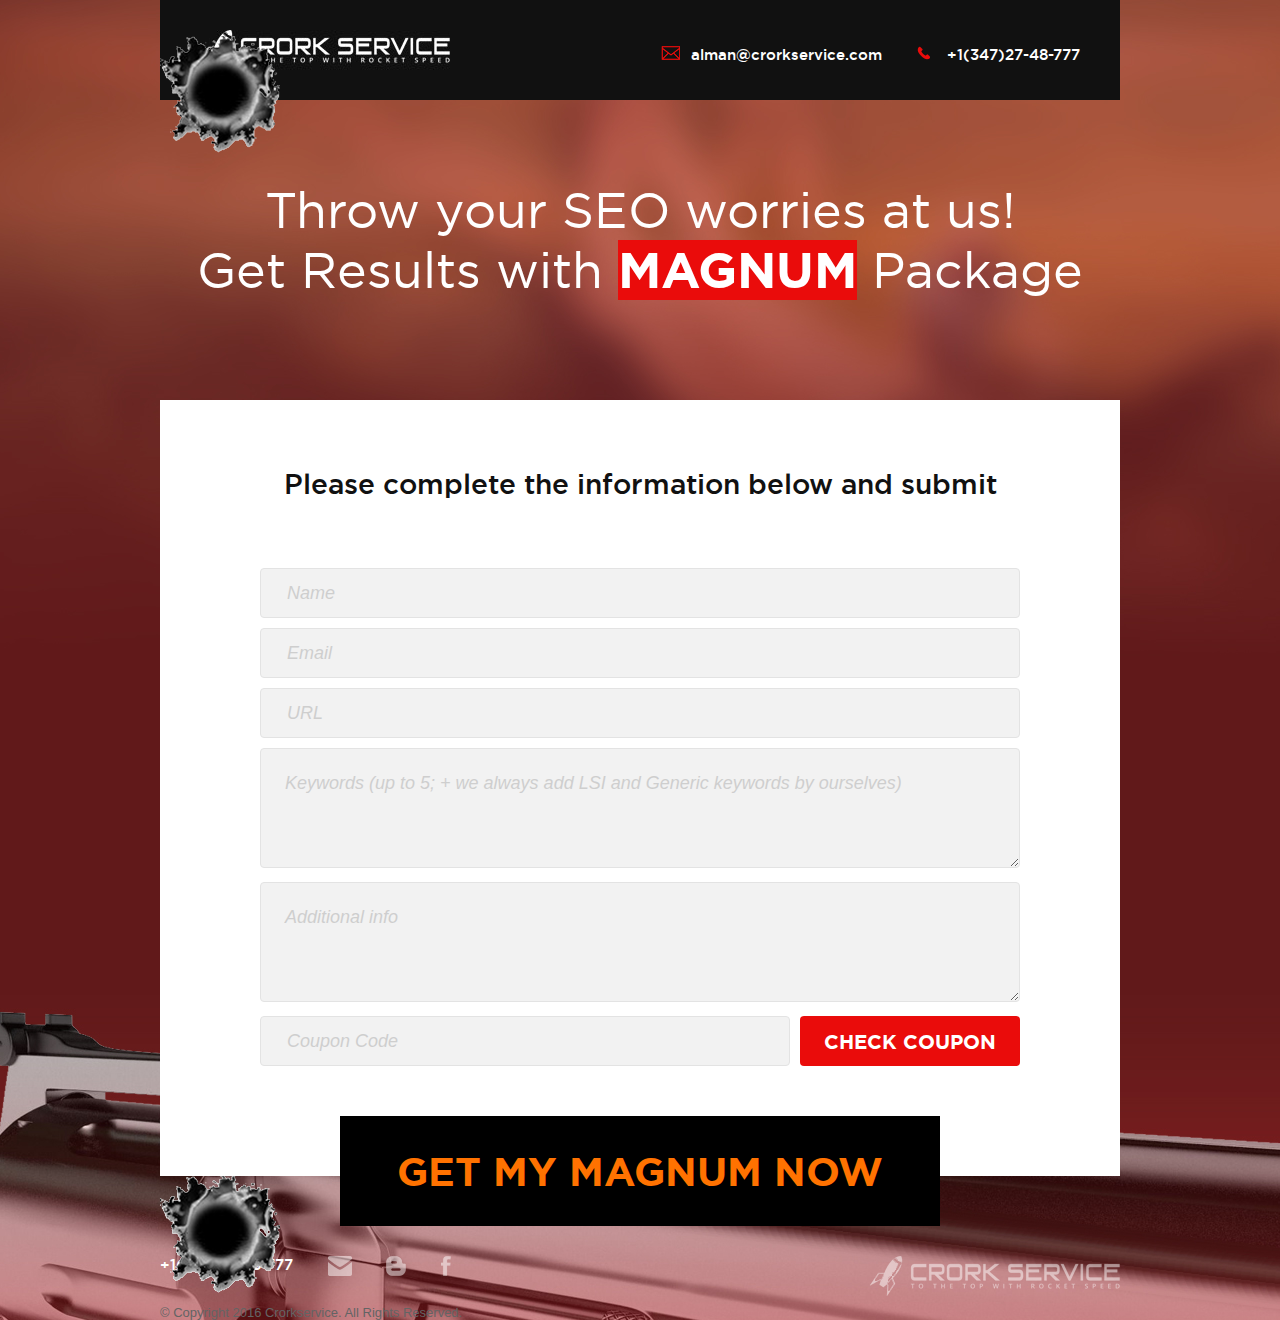
==== order.html @ 4e75ca5c "Order page" ====
<!doctype html>
<html class="no-js" lang="">
<head>
    <meta charset="utf-8">
    <meta http-equiv="x-ua-compatible" content="ie=edge">
    <title>Magnum From CrorkService - Best Solution to Get Rankings in 2016!</title>
    <meta name="description" content="Get Long-Term Stable Top SEO Results with Magnum Package. Most Effective Weapon on SEO market.">
    <meta name="keywords" content="quality seo, seo services, magnum seo, reliable seo, real results, google rankings, backlinks, pr, blog comment, blog comments, wiki backlinks, on-page seo, search engine ranking, top google results, seo 2016">
    <meta name="viewport" content="width=device-width, initial-scale=1">

    <link rel="apple-touch-icon" href="apple-touch-icon.png">
    <!-- Place favicon.ico in the root directory -->

    <link rel="stylesheet" href="css/normalize.css">
    <link rel="stylesheet" href="css/main.css">
    <script src="js/modernizr-2.8.3.min.js"></script>
</head>
<body class="order-bg">

<!--header-->
<header class="head">
    <div class="logo">
        <a href="#">
            <img src="images/logo.jpg">
        </a>
    </div>

    <div class="info">
        <div class="mail">
            <a href="mailto:alman@crorkservice.com">alman@crorkservice.com</a>
        </div>
        <div class="phone">+1(347)27-48-777</div>
    </div>
</header>
<!--/header-->




<section class="order">
    <div class="container">
        <div class="title">
            Throw your SEO worries at us!<br />
            Get Results with <span>MAGNUM</span> Package
        </div>

        <div class="form">

            <div class="form-wrap">
                <div class="form-title">Please complete the information below and submit</div>
                <form action="#" method="post">
                    <div class="line">
                        <input type="text" placeholder="Name" />
                    </div>
                    <div class="line">

                    </div>
                    <div class="line">
                        <input type="email" placeholder="Email" />
                    </div>
                    <div class="line">
                        <input type="url" placeholder="URL" />
                    </div>
                    <div class="line">
                        <textarea placeholder="Keywords (up to 5; + we always add LSI and Generic keywords by ourselves)"></textarea>
                    </div>
                    <div class="line">
                        <textarea placeholder="Additional info"></textarea>
                    </div>
                    <div class="line coupon">
                        <div class="left"><input type="text" placeholder="Coupon Code" /></div>
                        <div class="right"><input type="submit" value="CHECK COUPON" /></div>
                    </div>


                    <div class="order-button">
                        <button id="send">Get my Magnum Now</button>
                    </div>

                </form>
            </div>


        </div>

        <div class="bullet1"></div>
        <div class="bullet2"></div>
        <div class="bullet3"></div>
        <div class="bullet4"></div>
    </div>
</section>

<!--footer-->
<footer class="footer">
    <div class="container">
        <div class="left-side">
            <div class="phone">
                +1(347)27-48-777
            </div>

            <div class="icons">
                <a href="alman@crorkservice.com" target="_blank" class="mail"></a>
                <a href="http://blog.crork.com/" target="_blank" class="vk"></a>
                <a href="https://www.facebook.com/CrorkServiceTeam/" target="_blank" class="fb"></a>
            </div>

            <div class="clearfix"></div>

            <div class="copy">© Copyright 2016 Crorkservice. All Rights Reserved.</div>
        </div>
        <div class="right-side">
            <a href="http://resellers.crork.com/">
                <img src="images/footer-logo.png" alt="" />
            </a>
        </div>

    </div>
</footer>
<!--/footer-->

</body>
</html>
---- css/main.css ----
/**
 * Base styles
 * -----------------------------------------------------------------------------
 */
body{
    background: #000000;
}

img{
	max-width: 100%;
}

a img{
    border: none;
    outline: none;
}


.clearfix:after {
    content:" ";
    display:block;
    clear:both;
}

.container{
    margin: 0 auto;
    max-width: 960px;
}
/**
 * Fonts
 * -----------------------------------------------------------------------------
 */

@import url(https://fonts.googleapis.com/css?family=Open+Sans:400,600,600italic,400italic);

@font-face {
    font-family: 'gotham_htfmedium';
    src: url('../fonts/gothhtfm-webfont.eot');
    src: url('../fonts/gothhtfm-webfont.eot?#iefix') format('embedded-opentype'),
    url('../fonts/gothhtfm-webfont.woff') format('woff'),
    url('../fonts/gothhtfm-webfont.ttf') format('truetype'),
    url('../fonts/gothhtfm-webfont.svg#gotham_htfmedium') format('svg');
    font-weight: normal;
    font-style: normal;

}

@font-face {
    font-family: 'gotham_htfbold';
    src: url('../fonts/gothhtfb-webfont.eot');
    src: url('../fonts/gothhtfb-webfont.eot?#iefix') format('embedded-opentype'),
    url('../fonts/gothhtfb-webfont.woff') format('woff'),
    url('../fonts/gothhtfb-webfont.ttf') format('truetype'),
    url('../fonts/gothhtfb-webfont.svg#gotham_htfbold') format('svg');
    font-weight: normal;
    font-style: normal;

}

@font-face {
    font-family: 'gotham_htfbook';
    src: url('../fonts/gothht01-webfont.eot');
    src: url('../fonts/gothht01-webfont.eot?#iefix') format('embedded-opentype'),
    url('../fonts/gothht01-webfont.woff') format('woff'),
    url('../fonts/gothht01-webfont.ttf') format('truetype'),
    url('../fonts/gothht01-webfont.svg#gotham_htfbook') format('svg');
    font-weight: normal;
    font-style: normal;

}


@font-face {
    font-family: 'edo_szregular';
    src: url('../fonts/edosz-webfont.eot');
    src: url('../fonts/edosz-webfont.eot?#iefix') format('embedded-opentype'),
    url('../fonts/edosz-webfont.woff') format('woff'),
    url('../fonts/edosz-webfont.ttf') format('truetype'),
    url('../fonts/edosz-webfont.svg#edo_szregular') format('svg');
    font-weight: normal;
    font-style: normal;

}


body{
    font-family: 'Open Sans', sans-serif;
}

.scrollup {
    width: 43px;
    height: 43px;
    position: fixed;
    bottom: 50px;
    right: 100px;
    display: none;
    text-indent: -9999px;
    background: url("../images/up-button.png") no-repeat;
}

.head{
    background: #111111;
    margin: 0 auto;
    min-height: 100px;
    max-width: 960px;
	overflow: hidden;
}

.head .logo{
    float: left;
    width: 250px;
    height: 40px;
    margin: 30px 0 0 40px;
}

.head .info{
    float: right;
    font-family: 'gotham_htfmedium';
    color: #ffffff;
    margin: 45px 40px 0 0;
}

.head .info a{
    color: #ffffff;
    text-decoration: none;
}

.head .info .mail,  .head .info .phone{
    padding: 0 0 0 30px;
    display: inline-block;
    font-size: 15px;
}

.head .info .mail{
    background: url("../images/icon-mail.png") no-repeat top left;
}

.head .info .phone {
    margin: 0 0 0 30px;
    background: url("../images/icon-phone.png") no-repeat top left;
}


/**
 * Block 1
 * -----------------------------------------------------------------------------
 */

.block1{
    width: 100%;
    height: 1212px;
    background: url("../images/block1.jpg") no-repeat top center;
}

.block1 .welcome{
    width: 100%;
}


.block1 .welcome .left-side{
	float: left;
}

.block1 .welcome .left-side .title{
    font-family: 'gotham_htfbook';
    padding: 70px 0 0 0;
    font-size: 50px;
    line-height: 55px;
    color: #ffffff;
}

.block1 .welcome .left-side .title span{
    display: inline-block;
    font-family: 'gotham_htfbold';
    padding: 2px 16px;
}

.block1 .welcome .left-side .title span.style1{
    background: #4d85c1;
}

.block1 .welcome .left-side .title span.style2{
    background: #ffffff;
    color: #000000;
}


.block1 .welcome .right-side{
    float: right;
    margin-top: 65px;
}

.block1 .welcome .right-side .offer{
    background: url("../images/best-offer.png") no-repeat;
    width: 355px;
    height: 200px;
    font-family: 'gotham_htfbold';
    color: #ffffff;
    font-size: 30px;
    line-height: 40px;
    text-align: center;
    padding: 110px 0 0 0;
    text-transform: uppercase;
}

.block1 .magnum-bullet{
    position: relative;
    top: -38px;
    left: 160px;
}

.block1 .bottom-title{
    text-transform: uppercase;
    font-size: 150px;
    line-height: 100px;
    text-align: center;
    color: #ffffff;
    font-family: 'gotham_htfbold';
    margin: 300px 0 0 0;
    letter-spacing: -1px;
}

.block1 .bottom-title span{
    font-size: 100px;
    line-height: 85px;
}


/**
 * Block 2
 * -----------------------------------------------------------------------------
 */

.block2{
    width: 100%;
    height: 900px;
    background: url("../images/block2.jpg") no-repeat top center;
}

.block2 .list{
    width: 100%;
    margin: 20px 0 0 0;
}

.block2 .list .item{
    float: left;
    width: 480px;
    margin: 100px 0 0 0;
}

.block2 .list .item.item3{width: 520px; }
.block2 .list .item.item4{width: 440px; }

.block2 .list .item .icon {
    display: inline-block;
}


.block2 .list .item .icon.icon1{ width: 144px;}
.block2 .list .item .icon.icon2{ width: 130px;}
.block2 .list .item .icon.icon3{ width: 164px;}
.block2 .list .item .icon.icon4{ width: 192px;}


.block2 .list .item .txt{
    display: inline-block;
    font-size: 30px;
    font-family: 'gotham_htfmedium';
    color: #ffffff;
}


.block2 .title{
    text-align: center;
    font-family: 'edo_szregular';
    margin: 70px 0 0 0;
    font-size: 80px;
    color: #ff7200;
}

.block2 .title span{
    color: #ea0c0b;
}

/**
 * Block 3
 * -----------------------------------------------------------------------------
 */

.block3{
    width: 100%;
    height: 1796px;
    background: url("../images/block3.jpg") no-repeat top center;
}

.block3 .title{
    font-size: 135px;
    line-height: 90px;
    color: #ffffff;
    text-align: center;
    font-family: 'gotham_htfbold';
    padding: 64px 0 0 0;
}

.block3 .list{
    margin: 840px 0 0 0;
}

.block3 .list .item{
    background: url("../images/icon-check.png") no-repeat  center left;
    font-size: 35px;
    padding-left: 48px;
    color: #ffffff;
    font-family: 'gotham_htfbook';
    margin: 0 0 16px 0;
}

.block3 .list .item span{
    font-family: 'gotham_htfmedium';
}

.block3 .list .item.item-big{
    font-size: 50px;
    line-height: 60px;
    margin: 0 0 16px -12px;
    background: url("../images/icon-check-big.png") no-repeat center left;
    padding-left: 60px;
    font-family: 'gotham_htfbold';
}

.block3 .list .item.item-big span{
    color: #ea0c0b;
    font-family: 'gotham_htfbold';
}

/**
 * Block 4
 * -----------------------------------------------------------------------------
 */

.block4{
    width: 100%;
    height: 1056px;
    background: url("../images/block4.jpg") no-repeat top center;
}

.block4 .under-title{
    padding: 95px 0 0 0;
    color: #b6d9ff;
    font-size: 30px;
    line-height: 50px;
    font-family: 'gotham_htfbook';
}

.block4 .under-title span{
    color: #002b59;
    background: #b6d9ff;
    display: inline-block;
    text-transform: uppercase;
    font-family: 'gotham_htfmedium';
}

.block4 .title{
    font-family: 'gotham_htfbold';
    color: #ffffff;
    font-size: 92px;
    line-height: 65px;
    padding: 48px 0 0 0;
    text-transform: uppercase;
}

.block4 .title span{
    display: inline-block;
    background: #ea0c0b;
    font-size: 140px;
    line-height: 120px;
}

.block4 .text{
    max-width: 560px;
    font-size: 20px;
    line-height: 30px;
    font-family: 'Open Sans', sans-serif;
    padding: 20px 0 0 0;
    clear: both;
}

.block4 .text strong{
    font-weight: 800;
    font-size: 24px;
}


/**
 * Block 5
 * -----------------------------------------------------------------------------
 */
 
.block5{
	width: 100%;
    height: 3106px;
    background: url("../images/block5.jpg") no-repeat top center;
}

.block5 .title{
    font-family: 'gotham_htfbold';
    font-size: 118px;
    line-height: 85px;
    text-align: center;
    color: #ffffff;
    padding: 100px 0 0 0;
    text-transform: uppercase;
}

.block5 .title span{
	color: #000000;
}

.block5 .title strong{
	display: inline-block;
	background: #ea0c0b;
    line-height: 104px;
}

.block5 .text-area{

}

.block5 .title2{
    margin: 50px 0 0 0;
    text-align: center;
    font-size: 50px;
    font-family: 'edo_szregular';
    color: #000000;
    padding-bottom: 12px;
}

.block5 .subtitle{
    color: #ffffff;
    text-align: center;
    font-size: 30px;
    font-family: 'gotham_htfbook';
    padding-bottom: 28px;
}


.block5 .level1, .block5 .level2{
    position: relative;
}

.block5 .level1 .bullet{
    background: url("../images/bullet-black.png") no-repeat;
    width: 120px;
    height: 117px;
    right: 88px;
    position: absolute;
}

.block5 .level2 .bullet1, .block5 .level2 .bullet2, .block5 .level2 .bullet3, .block5 .level2 .bullet4, .block5 .level2 .bullet5, .block5 .level2 .bullet6{
    background: url("../images/bullet-black.png") no-repeat;
    width: 120px;
    height: 117px;
    position: absolute;
}

.block5 .level2 .bullet1{
    top: 36px;
}
.block5 .level2 .bullet2{
    right: -40px;
    top: 80px;
}
.block5 .level2 .bullet3{
    top: 496px;
    left: -108px;
}
.block5 .level2 .bullet4{
    top: 600px;
    right: -96px;
}
.block5 .level2 .bullet5{
    top: 800px;
    left: 24px;
}
.block5 .level2 .bullet6{
    top: 864px;
    left: 488px;
}


.block5 .level3 .left{
    float: left;
    width: 50%;
}

.block5 .level3 .right{
    float: left;
    width: 50%;
}

.block5 .level3 .title-lv3{
    text-align: center;
    font-size: 50px;
    line-height: 55px;
    color: #ffffff;
    font-family: 'edo_szregular';
}

.block5 .level3 .title-lv3 span{
    margin-top: -20px;
    display: inline-block;
    font-family: 'gotham_htfbook';
    font-size: 30px;
    line-height: 40px;
}

.block5 .level3 .title-lv31{
    margin: 34px 0 0 0;
    text-align: center;
    font-size: 30px;
    line-height: 40px;
    color: #ffffff;
    font-family: 'gotham_htfbook';
    padding-bottom: 34px;

}

.block5 .level3 .title-lv31 span{
    margin-top: -20px;
    display: inline-block;
    font-family: 'edo_szregular';
    font-size: 50px;
    line-height: 80px;
    color: #000000;
}

.block5 .level4{
    width: 100%;
    padding: 40px 0 0 0;
}

.block5 .level4 .left{
    float: left;
    width: 50%;
}

.block5 .level4 .left .title-lv4{
    color: #ffffff;
    text-align: center;
    font-family: 'edo_szregular';
    font-size: 50px;
    line-height: 50px;
    padding: 0 0 20px 0;
}

.block5 .level4 .left .title-lv42{
    padding: 20px 0 0 0;
    font-family: 'gotham_htfbold';
    color: #ff7100;
    font-size: 22px;
    line-height: 32px;
}

.block5 .level4 .left .title-lv42 span{
    font-size: 55px;
}

.block5 .level4 .right{
    float: left;
    width: 50%;
}

.block5 .level4 .right .title-lv43{
    color: #ea0c0b;
    text-align: center;
    font-family: 'edo_szregular';
    font-size: 55px;
    line-height: 60px;
    margin-top: 72px;
    text-shadow: 0px 5px 5px #000;
    -webkit-transform: rotate(7deg);
    -moz-transform: rotate(7deg);
    -o-transform: rotate(7deg);
    writing-mode: lr-tb;
}
.block5 .level4 .right .title-lv43 span{
    display: inline-block;
    font-size: 140px;
    line-height: 80px;
    font-family: 'gotham_htfbold';
    color: #ffdf00;
}

.block5 .level4 .right .cta-area{
    position: relative;
    max-width: 500px;
    height: 100px;
    background: url("../images/block5-cta-arrow.png") no-repeat;
    margin: -30px 0 0 0;

}

.block5 .level4 .right .cta-area .cta-button{
    display: block;
    text-transform: uppercase;
    width: 429px;
    height: 90px;
    background: url("../images/block5-cta.png") no-repeat;
    font-family: 'gotham_htfbold';
    color: #ffffff;
    text-align: center;
    text-decoration: none;
    font-size: 35px;
    line-height: 90px;
    margin: 48px 0 0 60px;
    float: left;
}


/**
 * Block 6
 * -----------------------------------------------------------------------------
 */
 
.block6{
	width: 100%;
    height: 1260px;
    background: url("../images/block6.jpg") no-repeat top center;
}

.block6 .box{
	margin: 0 auto;
	max-width: 960px;
	min-height: 800px;
	background: #000000 url("../images/box-gun.jpg") no-repeat top center;
	border: 20px solid #ffffff;
	border-radius: 10px;
    position: relative;
}

.block6 .box .boxtitle{
    font-family: 'gotham_htfbold';
    font-size: 120px;
    line-height: 80px;
    color: #ffffff;
    margin: 70px 0 0 40px;
    text-transform: uppercase;
}

.block6 .box .boxtitle span{
    display: inline-block;
    background: #ea0c0b;
    line-height: 100px;
}

.block6 .box  .list{
	width: 100%;
    margin: 72px 0 0 0
}

.block6 .box .item{
	width: 280px;
	float: left;
	font-family: 'gotham_htfmedium';
	font-size: 24px;
	padding: 0 0 0 50px;
	margin: 0 0 20px 50px;
	color: #ffffff;
	background: url("../images/target.png") no-repeat center left;
}

.block6 .box .decoration{
    position: absolute;
    right: 60px;
    margin: -40px 0 0 0;
}

.block6 .bottom{
	width: 100%;
}

.block6 .bottom .left-side{
	float: left;
	width: 350px;
	text-align: center;
}

.block6 .bottom .left-side .b-title{
	font-family: 'edo_szregular';
	font-size: 100px;
	line-height: 75px;
	color: #000000;
	margin: 80px 0 0 0;
	text-shadow: 0px 5px 5px #fff;
	-webkit-transform: rotate(348deg);
	-moz-transform: rotate(348deg);
	-o-transform: rotate(348deg);
	writing-mode: lr-tb;
}

.block6 .bottom .right-side {
	float: right;
	margin: 100px 0 0 0;
}

.block6 .bottom .right-side h3{
	margin: 0 0 20px 0;
	color: #ffffff;
	font-size: 24px;
	line-height: 30px;
	
}

.block6 .bottom .right-side h3 sup{
	color: #ea0c0b;
}

.block6 .bottom .right-side h3 span{
	display: inline-block;
	background: #5f95cf;
	color: #000000;
}

.block6 .bottom .right-side p{
    font-family: 'Open Sans', sans-serif;
    font-size: 20px;
    line-height: 28px;
    color: #9d9d9d;
    font-style: italic;
    text-align: right;
    border-right: 5px solid #fff;
    padding-right: 20px;
}

/**
 * Block 7
 * -----------------------------------------------------------------------------
 */
 
.block7{
	width: 100%;
    height: 1510px;
    background: url("../images/block7.jpg") no-repeat top center;
}

.block7 .title{
	font-family: 'gotham_htfbold';
	font-size: 140px;
	line-height: 100px;
	color: #ffffff;
	text-align: right;
    padding: 90px 0 0 0;
}

.block7 .title span{
	font-size: 100px;
}

.block7 .main-image{
    width: 100%;
    text-align: center;
    padding: 80px 0 0 0;
}

.block7 .guns{
    width: 100%;
    text-align: center;
    position: relative;
    top: -50px;
}


/**
 * Block 8
 * -----------------------------------------------------------------------------
 */
 
.block8{
	width: 100%;
    height: 1205px;
    background: url("../images/block8.jpg") no-repeat top center;
}

.block8 .title{
    font-family: 'gotham_htfbold';
    font-size: 124px;
    line-height: 85px;
    color: #ffffff;
    text-align: center;
    text-transform: uppercase;
    letter-spacing: -2px;
    position: relative;
    top:-50px;
}

.block8 .title span{
    display: inline-block;
    color: #000000;
    font-size: 130px;
    line-height: 90px;
    background: #da8103;
    background: -moz-linear-gradient(left, #da8103 0%, #da8103 0%, #ffeda3 50%, #da8103 99%);
    background: -webkit-linear-gradient(left, #da8103 0%,#da8103 0%,#ffeda3 50%,#da8103 99%);
    background: linear-gradient(to right, #da8103 0%,#da8103 0%,#ffeda3 50%,#da8103 99%);
    filter: progid:DXImageTransform.Microsoft.gradient( startColorstr='#1e5799', endColorstr='#da8103',GradientType=1 );

}

.block8 .list{
    width: 100%;
    margin: 80px 0 0 0;
}

.block8 .list .item{
    width: 476px;
    display: inline-block;
    vertical-align: middle;
    margin-bottom: 70px;
}

.block8 .list .item .icon{
    text-align: center;
    width: 150px;
    vertical-align: middle;
    display: inline-block;
}

.block8 .list .item .txt{
    width: 320px;
    vertical-align: middle;
    display: inline-block;
}

.block8 .list .item .txt h3{
	color: #ff7300;
	font-size: 35px;
    font-family: 'gotham_htfbook';
    margin: 0 0 16px 0;
}

.block8 .list .item .txt p{
	color: #ffffff;
	font-size: 25px;
	line-height:30px;
    font-family: 'gotham_htfmedium';
    margin: 0;

}


/**
 * Promo 2
 * -----------------------------------------------------------------------------
 */

.promo2{
    background: url("../images/promo2.jpg") no-repeat;
    width: 100%;
    height: 564px;
}

.promo2 .title{
    font-family: 'edo_szregular';
    text-align: center;
    font-size: 90px;
    line-height: 80px;
    color: #000000;
    padding: 158px 0 0 0;
}

.promo2 .title span{
    color: #ff0000;
}

.promo2 .cta-area{
    position: relative;
    max-width: 745px;
    height: 266px;
    background: url("../images/cta-arrow2.png") no-repeat;
    margin: -44px 0 0 -55px;

}

.promo2 .cta-area .cta-button{
    display: block;
    width: 429px;
    height: 90px;
    background: url("../images/cta-button2.jpg") no-repeat;
    font-family: 'gotham_htfbold';
    color: #ffffff;
    text-align: center;
    text-decoration: none;
    font-size: 35px;
    line-height: 90px;
    margin: 66px 0 0 95px;
    float: left;
}



/**
 * Promo
 * -----------------------------------------------------------------------------
 */
.promo{
    width: 100%;
    height: 319px;
    background: #ff0000;
}

.promo .title{
    float: left;
    width: 530px;
    font-size: 85px;
    line-height: 75px;
	margin: 30px 0 0 0;
    font-family: 'edo_szregular';
    color: #000000;
}

.promo .title span{
    color: #ffffff;
}

.promo .cta-area{
	float: right;
	position: relative;
	top: 37px;
	right: -2px;
	height: 305px;
	width: 430px;
	background: url("../images/cta-arrow1.png") no-repeat top left;
}

.promo .cta-area .cta-button{
	display: block;
	font-size: 35px;
	color: #ffffff;
	width: 429px;
	height: 90px;
	line-height: 90px;
	margin: 64px 0 0 0;
	text-align: center;
	text-decoration: none;
	background: url("../images/cta-button.png") no-repeat;
	font-family: 'gotham_htfbold';
}



/**
 * Block 9
 * -----------------------------------------------------------------------------
 */

.block9{
    position: relative;
    width: 100%;
    height: 2568px;
    background: url("../images/block9.jpg") no-repeat top center;
}

.block9 .title{
    color: #ffffff;
    font-size: 135px;
    line-height: 90px;
    font-family: 'gotham_htfbold';
    text-align: right;
    padding: 128px 0 0 0;
}

.block9 .title span{
    background: #00b421;
    line-height: 120px;
    display: inline-block;
}

.block9 .block-img{
    margin: 70px 0 0 0;
}

.block9 .block-txt{
    width: 100%;
}

.block9 .block-txt .image{
    float: left;
    position: relative;
    top: -30px;
    left: 20px;
}

.block9 .block-txt .text{
    font-family: 'Open Sans', sans-serif;
    float: left;
    font-size: 18px;
    font-style: italic;
    color: #ffffff;
    text-align: right;
    width: 370px;
    margin: 32px 0 0 0;
}

.block9 .block-txt .green-text{
    background: rgba(0,180,33,0.75);
    float: left;
    width: 370px;
    min-height: 144px;
    font-family: 'Open Sans', sans-serif;
    margin: -20px 0 0 30px;
    border-radius: 10px;
    padding: 20px 0 0 0;
}

.block9 .block-txt .green-text p{
    margin: 0;
    font-size: 18px;
    color: #002b08;
    padding: 13px 24px;
    font-style: italic;
}

.block9 .block-txt .green-text a{
	color: #ffffff;
    display: inline-block;
    padding: 12px 0 0 0;
    font-size: 26px;
	text-decoration: none;
}


.block9 .title2{
    text-align: right;
    font-family: 'gotham_htfbold';
    font-size: 130px;
    line-height: 85px;
    color: #ffffff;
    padding: 80px 0 0 0;
}

.block9 .title2 span{
    color: #ef2b33;
}


.block9 .block-container{
    margin: 70px auto 0;
    border: 10px solid #ffffff;
    border-radius: 10px;
    max-width: 960px;
    min-height: 460px;
}

.block9 .block-container .text-conteiner{
    max-width: 870px;
    font-size: 30px;
    line-height: 40px;
    color: #ffffff;
    font-family: 'gotham_htfbook';
    padding: 50px 0 0 50px;
    float: left;
}

.block9 .block-container .devider{
    margin: 40px 0 40px 50px;
    width: 640px;
    height: 1px;
    background: url("../images/block10-devider.png") no-repeat;
    float: left;
}

.block9 .block-container .text-conteiner2{
    max-width: 580px;
    font-size: 18px;
    line-height: 26px;
    color: #ffffff;
    font-family: 'Open Sans', sans-serif;
    font-style: italic;
    padding: 0 0 0 50px;
}

.block9 .gun{
    width: 468px;
    height: 442px;
    background: url("../images/gun.png") no-repeat;
    position: absolute;
    bottom: 0;
    right: 240px;

}


/**
 * Promo 3
 * -----------------------------------------------------------------------------
 */
.promo3{
    background: url("../images/promo3.jpg") no-repeat;
    width: 100%;
    height: 668px;
}

.promo3 .title{
    font-family: 'edo_szregular';
    font-size: 80px;
    line-height: 70px;
    color: #00162d;
    padding: 10px 0 0 0;
}

.promo3 .title strong{
    font-family: 'gotham_htfbold';
    font-size: 110px;
    color: #ffffff;
}

.promo3 .title span{
    color: #ffdf00;
}


.promo3 .cta-area{
    float: right;
    position: relative;
    height: 190px;
    width: 690px;
    background: url("../images/cta-arrow3.png") no-repeat top right;
    top: -60px;
}

.promo3 .cta-area .cta-button{
    display: block;
    color: #000000;
    width: 569px;
    height: 90px;
    font-size: 35px;
    background: url("../images/cta-button3.jpg") no-repeat;
    line-height: 90px;
    margin: 90px 0 0 0;
    text-align: center;
    text-decoration: none;
    font-family: 'gotham_htfbold';
}



.promo3 .cta-area .cta-button span{
    color: #ffffff;
}

/**
 * Footer
 * -----------------------------------------------------------------------------
 */

.footer{
    width: 100%;
	padding: 80px 0 0 0;
}

.footer .left-side{
	float: left;
}

.footer .left-side .phone{
	float: left;
	font-size: 15px;
	color: #ffffff;
	font-family: 'gotham_htfmedium';
	margin: 0 20px 0 0;
}

.footer .left-side .icons{
	float: left;
}

.footer .left-side .icons a{
	display: inline-block;
	margin: 0 15px;
}

.footer .left-side .icons .mail{
	background: url('../images/footer-icons-sprite.png') no-repeat 0 0;
	width: 24px;
	height: 20px;	
}

.footer .left-side .icons .mail:hover{
	background: url('../images/footer-icons-sprite.png') no-repeat 0 -24px;
}

.footer .left-side .icons .vk{
	background: url('../images/footer-icons-sprite.png') no-repeat -54px 0;
	width: 20px;
	height: 20px;
}

.footer .left-side .icons .vk:hover{
	background: url('../images/footer-icons-sprite.png') no-repeat -54px -24px;
}

.footer .left-side .icons .fb{
	background: url('../images/footer-icons-sprite.png') no-repeat -106px 0;
	width: 10px;
	height: 20px;
}

.footer .left-side .icons .fb:hover{
	background: url('../images/footer-icons-sprite.png') no-repeat -106px -24px;
}

.footer .left-side .copy{
	color: #646464;
	font-size: 13px;
	font-family: 'Open Sans', sans-serif;
	margin: 25px 0 0 0;
}

.footer .right-side{
	float: right;
}



/**
 * Order Page
 * -----------------------------------------------------------------------------
 */

.order-bg{
    background: url("../images/order.jpg") no-repeat top center;
}

.order{
    width: 100%;
}

.order .title{
    font-size: 50px;
    line-height: 60px;
    font-family: 'gotham_htfbook';
    text-align: center;
    color: #ffffff;
    padding: 80px 0 0 0;
}

.order .title span{
    display: inline-block;
    background: #ea0c0b;
    font-family: 'gotham_htfbold';
}

.order .form{
    position: relative;
    background: #ffffff;
    max-width: 960px;
    margin: 100px 0 0 0;
}

.order .form .form-wrap{
    padding: 0 100px;
}

.order .form .form-wrap .form-title{
    font-size: 28px;
    line-height: 1;
    font-family: 'gotham_htfmedium';
    color: #111111;
    text-align: center;
    padding: 70px 0;
}

.order .form .form-wrap .line{
    width: 100%;
    margin-bottom: 10px;
}

.order .form .form-wrap input[type="text"], .order .form .form-wrap input[type="email"], .order .form .form-wrap input[type="url"]{
    background: #f2f2f2;
    border: 1px solid #e3e3e3;
    width: 100%;
    font-size: 18px;
    font-family: 'Open Sans', sans-serif;
    font-style: italic;
    text-indent: 24px;
    color: #b1b1b1;
    height: 50px;
    border-radius: 4px;
    box-sizing: border-box;
}


.order .form .form-wrap textarea{
    background: #f2f2f2;
    border: 1px solid #e3e3e3;
    width: 100%;
    font-size: 18px;
    font-family: 'Open Sans', sans-serif;
    font-style: italic;
    padding: 24px;
    color: #b1b1b1;
    height: 120px;
    border-radius: 4px;
    box-sizing: border-box;
}

.order .form .form-wrap input[type="submit"]{
    background: #ea0c0b;
    text-align: center;
    color: #ffffff;
    width: 220px;
    height: 50px;
    font-size: 20px;
    font-family: 'gotham_htfbold';
    border-radius: 4px;
    border: none;
    cursor: pointer;
}

.order .form .form-wrap .line .left{
    width: 530px;
    float: left;
}

.order .form .form-wrap .line .right{
    float: right;
}

.order .form .form-wrap .order-button{
    position: relative;
    bottom: -50px;
    margin: 0 auto;
    text-align: center;
}

.order .form .form-wrap .order-button button{
    background: #000000;
    font-size: 40px;
    color: #ff7200;
    font-family: 'gotham_htfbold';
    text-transform: uppercase;
    border: 0 none;
    width: 600px;
    height: 110px;
    cursor: pointer;
}

.order .bullet1, .order .bullet2, .order .bullet3, .order .bullet4{
    background: url("../images/bullet-black.png") no-repeat;
    width: 120px;
    height: 117px;
    position: absolute;
}

.order .bullet1{
    top: 36px;
}


@media only screen and (max-width : 1600px)  {
    .block9 .gun{
        right: 100px;
    }
}

@media only screen and (max-width : 1440px)  {
    .block9 .gun {
        right: 40px;
    }
}

@media only screen and (max-width : 1280px)  {
    .block9 .gun {
        display: none;
    }
}

@media only screen and (max-width : 1024px)  { 

}

@media only screen and (max-width : 960px)  {
    .block1 .magnum-bullet{
        display: none;
    }

    .block5 .level1 .bullet, .block5 .level2 .bullet1, .block5 .level2 .bullet2, .block5 .level2 .bullet3, .block5 .level2 .bullet4, .block5 .level2 .bullet5, .block5 .level2 .bullet6{
        display: none;
    }

}



@media only screen and (max-width : 800px)  { 
	
}

@media only screen and (max-width : 560px)  {


    .head .info{
        margin: 12px 0px 0 0;
    }

    .head .info .phone, .head .info .mail{
        margin: 4px 12px;
    }

	.scrollup{
		right: 20px;
		bottom: 20px;
	}
	
	.block1 .left-side, .block1 .right-side{
		width: 100%;
	}

    .block1 .welcome .left-side .title {
        padding: 12px;
        font-size: 24px;
        line-height: 24px;
    }

    .block1 .welcome .right-side{
        margin: 0;
    }

    .block1 .welcome .right-side .offer{
        max-width: 355px;
        background-size: cover;
        width: inherit;
        height: auto;
        padding: 80px 0;
        text-align: center;
    }




    .block2 .list .item {
        width: 100%;
        margin: 20px 0 0 0;
    }


    .block2 .list .item .icon.icon1, .block2 .list .item .icon.icon2, .block2 .list .item .icon.icon3, .block2 .list .item .icon.icon4, .block2 .list .item.item3, .block2 .list .item.item4 {
        width: 100%;
        text-align: center;
    }

    .block2 .list .item .txt{
        width: 100%;
        text-align: center;
    }

	
	.block8 .list .item{
		width: 100%;
	}

	.block8 .list .item .icon, .block8 .list .item .txt{
		width: 100%;
	}

    .footer .left-side .phone{
        width: 100%;
    }

    .footer .left-side .icons{
        width: 100%;
        padding: 0 12px;
        margin: 12px 0 0 -24px;
    }

    .footer .left-side, .footer .right-side{
        float: left;
        width: 100%;
        padding: 12px;
    }
	
}
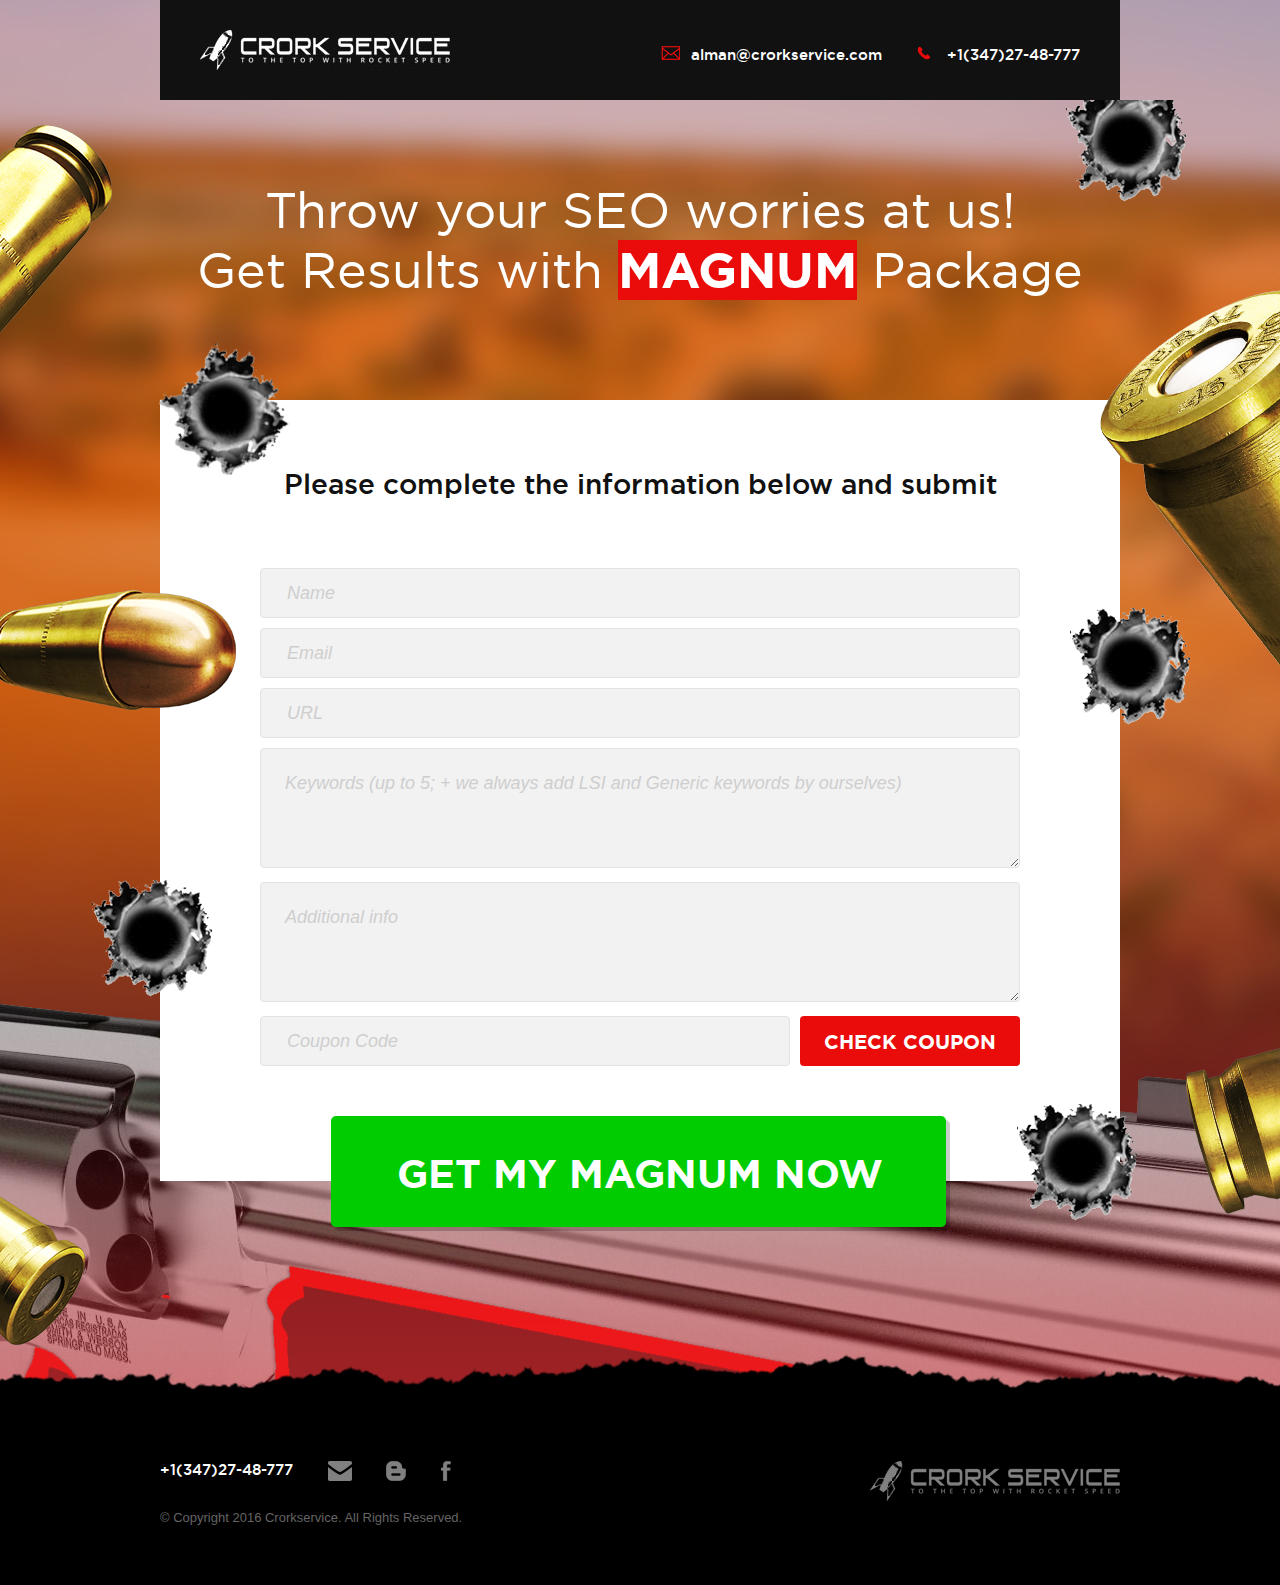
==== commit 22991e2c: "Order Page" ====
--- a/order.html
+++ b/order.html
@@ -87,8 +87,13 @@
         <div class="bullet2"></div>
         <div class="bullet3"></div>
         <div class="bullet4"></div>
+        <div class="bullet5"></div>
+
+        <div class="bullet6"></div>
+        <div class="bullet7"></div>
     </div>
 </section>
+
 
 <!--footer-->
 <footer class="footer">
--- a/css/main.css
+++ b/css/main.css
@@ -25,7 +25,41 @@
 .container{
     margin: 0 auto;
     max-width: 960px;
-}
+    position: relative;
+}
+
+.large-sparkle {
+    overflow: hidden;
+    display: block;
+    position: relative;
+    max-width: 570px;
+}
+
+.large-sparkle .sparkle {
+    width: 120px;
+    height: 90px;
+    position: absolute;
+    bottom: 0;
+    left: -120px;
+    background: url('../images/large-sparkle.png') no-repeat center center;
+}
+
+.large-sparkle2 {
+    overflow: hidden;
+    display: block;
+    position: relative;
+    max-width: 430px;
+}
+
+.large-sparkle2 .sparkle {
+    width: 120px;
+    height: 90px;
+    position: absolute;
+    bottom: 0;
+    left: -120px;
+    background: url('../images/large-sparkle.png') no-repeat center center;
+}
+
 /**
  * Fonts
  * -----------------------------------------------------------------------------
@@ -87,6 +121,12 @@
     font-family: 'Open Sans', sans-serif;
 }
 
+.wrap{
+	position: relative;
+    max-width: 1920px;
+    margin: 0 auto;
+}
+
 .scrollup {
     width: 43px;
     height: 43px;
@@ -408,7 +448,7 @@
     line-height: 85px;
     text-align: center;
     color: #ffffff;
-    padding: 100px 0 0 0;
+    padding: 92px 0 0 0;
     text-transform: uppercase;
 }
 
@@ -422,9 +462,39 @@
     line-height: 104px;
 }
 
-.block5 .text-area{
-
-}
+.block5 .level1 .table{
+    width: 100%;
+    border: 2px solid #000000;
+    border-radius: 10px;
+    overflow: hidden;
+    box-sizing: border-box;
+}
+
+.block5 .level1 .table .line{
+    float: left;
+    width: 100%;
+    font-size: 20px;
+    font-family: 'gotham_htfmedium';
+    border-bottom: 1px solid #b2b2b2;
+    line-height: 1;
+}
+
+.block5 .level1 .table .line .left{
+    background: #ffffff;
+    float: left;
+    width: 50%;
+    padding: 18px 8px 18px 24px;
+    box-sizing: border-box;
+}
+
+.block5 .level1 .table .line .right{
+    background: #e7e7e7;
+    float: left;
+    width: 50%;
+    padding: 18px 4px 18px 34px;
+    box-sizing: border-box;
+}
+
 
 .block5 .title2{
     margin: 50px 0 0 0;
@@ -488,14 +558,96 @@
 }
 
 
+.block5 .level2 .col{
+    float: left;
+    width: 307px;
+}
+
+.block5 .level2 .col-middle{
+    margin: 0 17px 0 16px;
+}
+
+.block5 .level2 .table-one-column{
+    width: 100%;
+    font-size: 18px;
+    border: 2px solid #000000;
+    border-radius: 10px;
+    overflow: hidden;
+    box-sizing: border-box;
+    margin-bottom: 16px;
+}
+
+.block5 .level2 .table-one-column .line{
+    background: #ffffff;
+    width: 100%;
+    font-family: 'gotham_htfmedium';
+    border-bottom: 1px solid #b2b2b2;
+    padding: 12px 18px;
+    line-height: 1;
+}
+
+
+.block5 .level2 .table-two-column{
+    width: 100%;
+    font-size: 18px;
+    border: 2px solid #000000;
+    border-radius: 10px;
+    overflow: hidden;
+    box-sizing: border-box;
+    margin-bottom: 16px;
+}
+
+.block5 .level2 .table-two-column .table-title, .block5 .level2 .table-one-column .table-title{
+    color: #ff7200;
+    font-family: 'gotham_htfbold';
+    background: #ffffff;
+    padding: 5px 0 23px;
+    display: inline-block;
+}
+
+.block5 .level2 .table-two-column .line{
+    background: #ffffff;
+    width: 100%;
+    font-family: 'gotham_htfmedium';
+    border-bottom: 1px solid #b2b2b2;
+    line-height: 1;
+    display: table;
+}
+
+.block5 .level2 .table-two-column .line .left{
+    background: #ffffff;
+    width: auto;
+    box-sizing: border-box;
+    display: table-cell;
+    padding: 15px 18px;
+}
+
+.block5 .level2 .table-two-column .line .right{
+    background: #e7e7e7;
+    width: 55px;
+    box-sizing: border-box;
+    display: table-cell;
+    text-align: center;
+    vertical-align: middle;
+}
+
+.block5 .level2 .table-two-column .line .right.bottom{
+    vertical-align: bottom;
+    padding-bottom: 16px;
+}
+
+
 .block5 .level3 .left{
     float: left;
     width: 50%;
+    padding-right: 19px;
+    box-sizing: border-box;
 }
 
 .block5 .level3 .right{
     float: left;
     width: 50%;
+    box-sizing: border-box;
 }
 
 .block5 .level3 .title-lv3{
@@ -534,6 +686,46 @@
     color: #000000;
 }
 
+
+.block5 .level3 .table-two-column{
+    width: 100%;
+    font-size: 18px;
+    border: 2px solid #000000;
+    border-radius: 10px;
+    overflow: hidden;
+    box-sizing: border-box;
+    margin: 16px 0 0 0;
+}
+
+
+.block5 .level3 .table-two-column .line{
+    background: #ffffff;
+    width: 100%;
+    font-family: 'gotham_htfmedium';
+    border-bottom: 1px solid #b2b2b2;
+    line-height: 1;
+    display: table;
+}
+
+.block5 .level3 .table-two-column .line .left{
+    background: #ffffff;
+    width: auto;
+    box-sizing: border-box;
+    display: table-cell;
+    padding: 13px 21px;
+    float: none;
+}
+
+.block5 .level3 .table-two-column .line .right{
+    background: #e7e7e7;
+    width: 75px;
+    box-sizing: border-box;
+    display: table-cell;
+    text-align: center;
+    vertical-align: middle;
+    float: none;
+}
+
 .block5 .level4{
     width: 100%;
     padding: 40px 0 0 0;
@@ -563,6 +755,45 @@
 
 .block5 .level4 .left .title-lv42 span{
     font-size: 55px;
+}
+
+
+.block5 .level4 .table-two-column{
+    width: 97%;
+    font-size: 18px;
+    border: 2px solid #000000;
+    border-radius: 10px;
+    overflow: hidden;
+    box-sizing: border-box;
+}
+
+
+.block5 .level4 .table-two-column .line{
+    background: #ffffff;
+    width: 100%;
+    font-family: 'gotham_htfmedium';
+    border-bottom: 1px solid #b2b2b2;
+    line-height: 1;
+    display: table;
+}
+
+.block5 .level4 .table-two-column .line .left{
+    background: #ffffff;
+    width: auto;
+    box-sizing: border-box;
+    display: table-cell;
+    padding: 21px 27px;
+    float: none;
+}
+
+.block5 .level4 .table-two-column .line .right{
+    background: #e7e7e7;
+    width: 75px;
+    box-sizing: border-box;
+    display: table-cell;
+    text-align: center;
+    vertical-align: middle;
+    float: none;
 }
 
 .block5 .level4 .right{
@@ -854,7 +1085,7 @@
  */
 
 .promo2{
-    background: url("../images/promo2.jpg") no-repeat;
+    background: url("../images/promo2.jpg") no-repeat top center;
     width: 100%;
     height: 564px;
 }
@@ -961,12 +1192,13 @@
 }
 
 .block9 .title{
-    color: #ffffff;
-    font-size: 135px;
+	color: #ffffff;
+    font-size: 130px;
     line-height: 90px;
     font-family: 'gotham_htfbold';
     text-align: right;
     padding: 128px 0 0 0;
+    text-transform: uppercase;
 }
 
 .block9 .title span{
@@ -1035,13 +1267,13 @@
     font-size: 130px;
     line-height: 85px;
     color: #ffffff;
+	text-transform: uppercase;
     padding: 80px 0 0 0;
 }
 
 .block9 .title2 span{
     color: #ef2b33;
 }
-
 
 .block9 .block-container{
     margin: 70px auto 0;
@@ -1095,7 +1327,7 @@
  * -----------------------------------------------------------------------------
  */
 .promo3{
-    background: url("../images/promo3.jpg") no-repeat;
+    background: url("../images/promo3.jpg") no-repeat top center;
     width: 100%;
     height: 668px;
 }
@@ -1154,6 +1386,7 @@
  */
 
 .footer{
+    float: left;
     width: 100%;
 	padding: 80px 0 0 0;
 }
@@ -1233,6 +1466,8 @@
 
 .order{
     width: 100%;
+    padding-bottom: 200px;
+    overflow: hidden;
 }
 
 .order .title{
@@ -1334,18 +1569,18 @@
 }
 
 .order .form .form-wrap .order-button button{
-    background: #000000;
+    background: url("../images/order-button.png") no-repeat top center;
     font-size: 40px;
-    color: #ff7200;
+    color: #ffffff;
     font-family: 'gotham_htfbold';
     text-transform: uppercase;
     border: 0 none;
-    width: 600px;
-    height: 110px;
+    width: 619px;
+    height: 115px;
     cursor: pointer;
 }
 
-.order .bullet1, .order .bullet2, .order .bullet3, .order .bullet4{
+.order .bullet1, .order .bullet2, .order .bullet3, .order .bullet4, .order .bullet5{
     background: url("../images/bullet-black.png") no-repeat;
     width: 120px;
     height: 117px;
@@ -1353,7 +1588,52 @@
 }
 
 .order .bullet1{
-    top: 36px;
+    top: -15px;
+    right: -66px;
+}
+
+.order .bullet2{
+    top: 254px;
+    left: 3px;
+    transform: rotate(54deg);
+}
+
+.order .bullet3{
+    top: 508px;
+    right: -70px;
+}
+
+.order .bullet4{
+    top: 780px;
+    left: -68px;
+}
+
+.order .bullet5{
+    top: 1004px;
+    right: -17px;
+}
+
+.order .bullet6{
+    background: url("../images/order-bullet.png") no-repeat;
+    width: 396px;
+    height: 478px;
+    position: absolute;
+    top: 190px;
+    right: -375px;
+}
+
+.order .bullet7{
+    background: url("../images/order-bullet2.png") no-repeat;
+    width: 396px;
+    height: 478px;
+    position: absolute;
+    top: 490px;
+    left: -175px;
+}
+
+
+.order-bg .footer{
+    padding: 80px 0 60px 0;
 }
 
 
@@ -1385,6 +1665,10 @@
     }
 
     .block5 .level1 .bullet, .block5 .level2 .bullet1, .block5 .level2 .bullet2, .block5 .level2 .bullet3, .block5 .level2 .bullet4, .block5 .level2 .bullet5, .block5 .level2 .bullet6{
+        display: none;
+    }
+
+    .order .bullet1, .order .bullet2, .order .bullet3, .order .bullet4, .order .bullet5, .order .bullet6, .order .bullet7{
         display: none;
     }
 
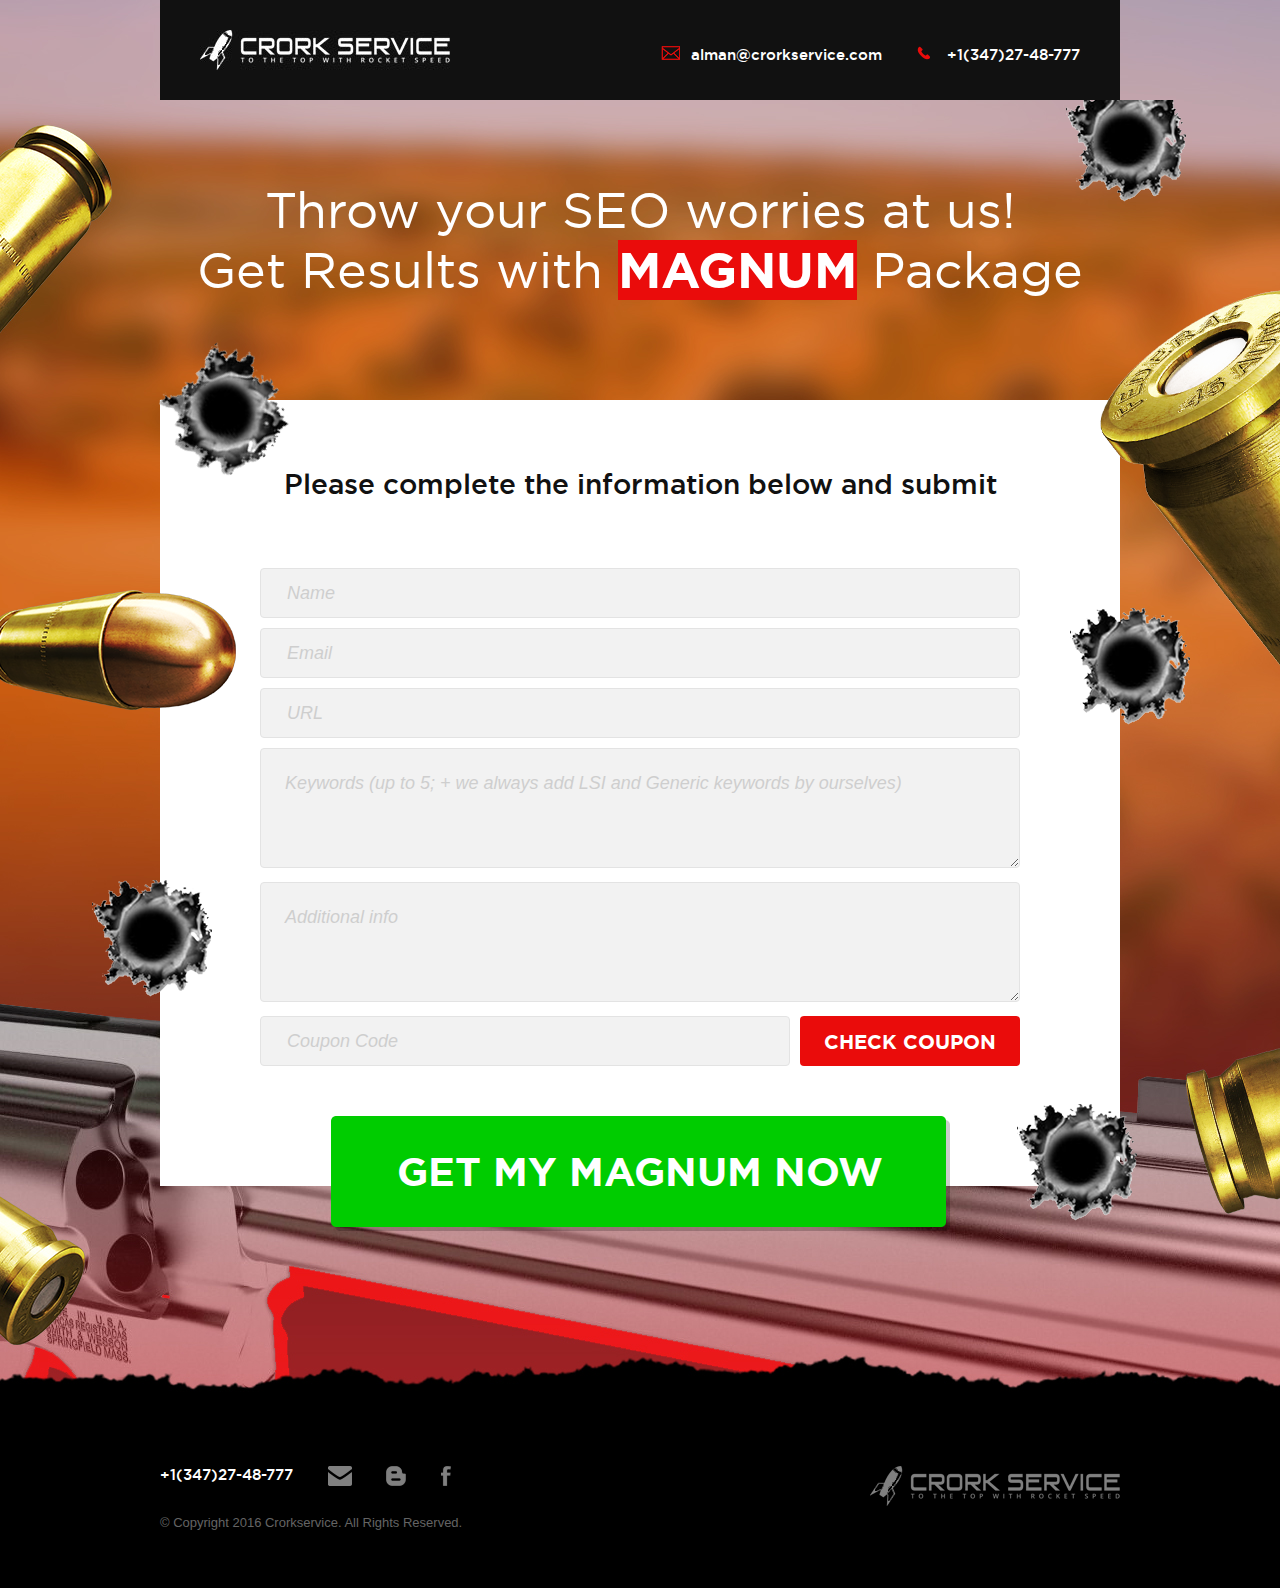
==== commit 36765d7c: "Fixes with effect" ====
--- a/order.html
+++ b/order.html
@@ -13,7 +13,10 @@
 
     <link rel="stylesheet" href="css/normalize.css">
     <link rel="stylesheet" href="css/main.css">
+    <script src="https://code.jquery.com/jquery-1.12.0.min.js"></script>
+
     <script src="js/modernizr-2.8.3.min.js"></script>
+    <script src="js/main.js"></script>
 </head>
 <body class="order-bg">
 
@@ -69,12 +72,12 @@
                     </div>
                     <div class="line coupon">
                         <div class="left"><input type="text" placeholder="Coupon Code" /></div>
-                        <div class="right"><input type="submit" value="CHECK COUPON" /></div>
+                        <div class="right"><button id="check" class="promo-button">CHECK COUPON</button></div>
                     </div>
 
 
                     <div class="order-button">
-                        <button id="send">Get my Magnum Now</button>
+                        <button id="send"><span class="promo-button2">Get my Magnum Now</span></button>
                     </div>
 
                 </form>
--- a/css/main.css
+++ b/css/main.css
@@ -48,17 +48,19 @@
     overflow: hidden;
     display: block;
     position: relative;
-    max-width: 430px;
+    max-width: 100%;
 }
 
 .large-sparkle2 .sparkle {
     width: 120px;
-    height: 90px;
+    height: 120px;
     position: absolute;
     bottom: 0;
     left: -120px;
     background: url('../images/large-sparkle.png') no-repeat center center;
 }
+
+
 
 /**
  * Fonts
@@ -1539,7 +1541,7 @@
     box-sizing: border-box;
 }
 
-.order .form .form-wrap input[type="submit"]{
+.order .form button{
     background: #ea0c0b;
     text-align: center;
     color: #ffffff;
@@ -1578,6 +1580,12 @@
     width: 619px;
     height: 115px;
     cursor: pointer;
+}
+
+.order .form .form-wrap .order-button button span{
+    display: inline-block;
+    height: 115px;
+    line-height: 110px;
 }
 
 .order .bullet1, .order .bullet2, .order .bullet3, .order .bullet4, .order .bullet5{
@@ -1631,6 +1639,11 @@
     left: -175px;
 }
 
+.order .button{
+    display: inline-block;
+    width: 620px;
+    height: 115px;
+}
 
 .order-bg .footer{
     padding: 80px 0 60px 0;
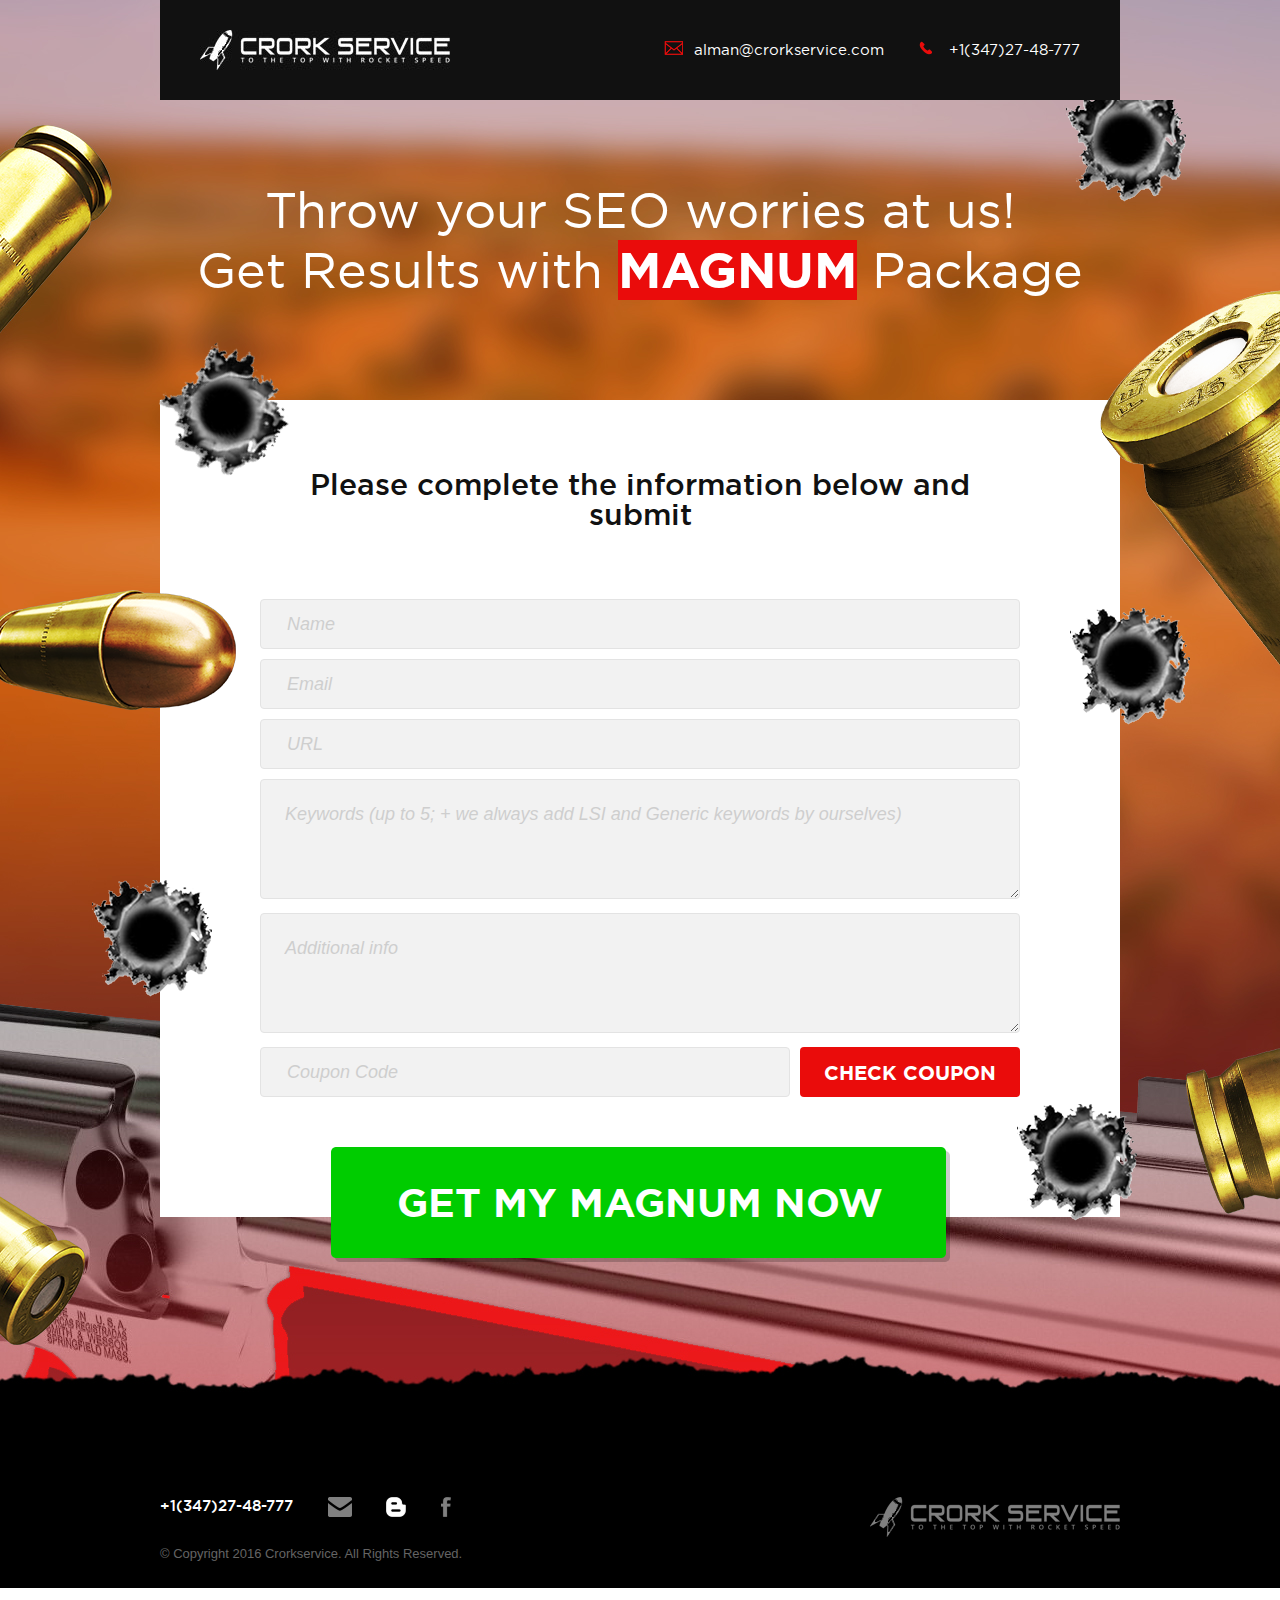
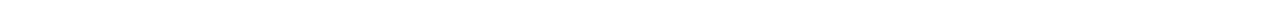
==== commit 8d6591ea: "Fixes" ====
--- a/order.html
+++ b/order.html
@@ -72,7 +72,7 @@
                     </div>
                     <div class="line coupon">
                         <div class="left"><input type="text" placeholder="Coupon Code" /></div>
-                        <div class="right"><button id="check" class="promo-button">CHECK COUPON</button></div>
+                        <div class="right"><button id="check">CHECK COUPON</button></div>
                     </div>
 
 
--- a/css/main.css
+++ b/css/main.css
@@ -157,9 +157,9 @@
 
 .head .info{
     float: right;
-    font-family: 'gotham_htfmedium';
-    color: #ffffff;
-    margin: 45px 40px 0 0;
+    font-family: 'gotham_htfbook';
+    color: #ffffff;
+    margin: 40px 40px 0 0;
 }
 
 .head .info a{
@@ -247,8 +247,8 @@
 
 .block1 .magnum-bullet{
     position: relative;
-    top: -38px;
-    left: 160px;
+    top: 74px;
+    left: 0px;
 }
 
 .block1 .bottom-title{
@@ -263,8 +263,10 @@
 }
 
 .block1 .bottom-title span{
-    font-size: 100px;
-    line-height: 85px;
+	font-size: 100px;
+	line-height: 85px;
+	display: inline-block;
+	margin: 0 0 0 -10px;
 }
 
 
@@ -289,7 +291,7 @@
     width: 480px;
     margin: 100px 0 0 0;
 }
-
+.block2 .list .item.item2{width: 420px; margin: 100px 0 0 60px;}
 .block2 .list .item.item3{width: 520px; }
 .block2 .list .item.item4{width: 440px; }
 
@@ -298,17 +300,23 @@
 }
 
 
-.block2 .list .item .icon.icon1{ width: 144px;}
+.block2 .list .item .icon.icon1{ width: 136px;}
 .block2 .list .item .icon.icon2{ width: 130px;}
 .block2 .list .item .icon.icon3{ width: 164px;}
 .block2 .list .item .icon.icon4{ width: 192px;}
 
 
 .block2 .list .item .txt{
-    display: inline-block;
-    font-size: 30px;
-    font-family: 'gotham_htfmedium';
-    color: #ffffff;
+	display: inline-block;
+	font-size: 30px;
+	font-family: 'gotham_htfmedium';
+	color: #ffffff;
+	vertical-align: top;
+	line-height: 40px;
+}
+
+.block2 .list .item .text-top{
+	margin-top: -12px;
 }
 
 
@@ -336,12 +344,13 @@
 }
 
 .block3 .title{
-    font-size: 135px;
-    line-height: 90px;
-    color: #ffffff;
-    text-align: center;
-    font-family: 'gotham_htfbold';
-    padding: 64px 0 0 0;
+	font-size: 132px;
+	line-height: 90px;
+	color: #ffffff;
+	text-align: center;
+	font-family: 'gotham_htfbold';
+	padding: 64px 0 0 0;
+	text-transform: uppercase;
 }
 
 .block3 .list{
@@ -809,19 +818,27 @@
     font-family: 'edo_szregular';
     font-size: 55px;
     line-height: 60px;
-    margin-top: 72px;
+    margin-top: 92px;
     text-shadow: 0px 5px 5px #000;
     -webkit-transform: rotate(7deg);
     -moz-transform: rotate(7deg);
     -o-transform: rotate(7deg);
     writing-mode: lr-tb;
 }
-.block5 .level4 .right .title-lv43 span{
+.block5 .level4 .right .title-lv43 span.style1{
     display: inline-block;
     font-size: 140px;
     line-height: 80px;
     font-family: 'gotham_htfbold';
     color: #ffdf00;
+}
+
+.block5 .level4 .right .title-lv43 span.style2{
+	display: inline-block;
+	font-size: 36px;
+	line-height: 40px;
+	top: -12px;
+	position: relative;
 }
 
 .block5 .level4 .right .cta-area{
@@ -829,7 +846,7 @@
     max-width: 500px;
     height: 100px;
     background: url("../images/block5-cta-arrow.png") no-repeat;
-    margin: -30px 0 0 0;
+    margin: -30px 0 0 -2px;
 
 }
 
@@ -845,7 +862,7 @@
     text-decoration: none;
     font-size: 35px;
     line-height: 90px;
-    margin: 48px 0 0 60px;
+    margin: 48px 0 0 56px;
     float: left;
 }
 
@@ -888,7 +905,7 @@
 
 .block6 .box  .list{
 	width: 100%;
-    margin: 72px 0 0 0
+    margin: 60px 0 0 0;
 }
 
 .block6 .box .item{
@@ -897,7 +914,7 @@
 	font-family: 'gotham_htfmedium';
 	font-size: 24px;
 	padding: 0 0 0 50px;
-	margin: 0 0 20px 50px;
+	margin: 0 0 28px 50px;
 	color: #ffffff;
 	background: url("../images/target.png") no-repeat center left;
 }
@@ -905,7 +922,7 @@
 .block6 .box .decoration{
     position: absolute;
     right: 60px;
-    margin: -40px 0 0 0;
+    margin: -70px 0 0 0;
 }
 
 .block6 .bottom{
@@ -1177,6 +1194,7 @@
 	text-decoration: none;
 	background: url("../images/cta-button.png") no-repeat;
 	font-family: 'gotham_htfbold';
+	text-transform: uppercase;
 }
 
 
@@ -1231,33 +1249,32 @@
     font-style: italic;
     color: #ffffff;
     text-align: right;
-    width: 370px;
+    width: 376px;
     margin: 32px 0 0 0;
 }
 
 .block9 .block-txt .green-text{
-    background: rgba(0,180,33,0.75);
-    float: left;
-    width: 370px;
-    min-height: 144px;
-    font-family: 'Open Sans', sans-serif;
-    margin: -20px 0 0 30px;
-    border-radius: 10px;
-    padding: 20px 0 0 0;
+	background: url("../images/block9-green.png") no-repeat top center;
+	float: left;
+	width: 370px;
+	min-height: 154px;
+	font-family: 'Open Sans', sans-serif;
+	margin: -38px 0 0 30px;
+	border-radius: 10px;
 }
 
 .block9 .block-txt .green-text p{
     margin: 0;
     font-size: 18px;
     color: #002b08;
-    padding: 13px 24px;
+    padding: 46px 24px 0 24px;
     font-style: italic;
 }
 
 .block9 .block-txt .green-text a{
 	color: #ffffff;
     display: inline-block;
-    padding: 12px 0 0 0;
+    padding: 10px 0 0 0;
     font-size: 26px;
 	text-decoration: none;
 }
@@ -1307,7 +1324,7 @@
     max-width: 580px;
     font-size: 18px;
     line-height: 26px;
-    color: #ffffff;
+    color: #eeeeee;
     font-family: 'Open Sans', sans-serif;
     font-style: italic;
     padding: 0 0 0 50px;
@@ -1425,13 +1442,13 @@
 }
 
 .footer .left-side .icons .vk{
-	background: url('../images/footer-icons-sprite.png') no-repeat -54px 0;
+	background: url('../images/footer-icons-sprite.png') no-repeat -54px -24px;
 	width: 20px;
 	height: 20px;
 }
 
 .footer .left-side .icons .vk:hover{
-	background: url('../images/footer-icons-sprite.png') no-repeat -54px -24px;
+	background: url('../images/footer-icons-sprite.png') no-repeat -54px 0;
 }
 
 .footer .left-side .icons .fb{
@@ -1499,7 +1516,7 @@
 }
 
 .order .form .form-wrap .form-title{
-    font-size: 28px;
+    font-size: 29.6px;
     line-height: 1;
     font-family: 'gotham_htfmedium';
     color: #111111;
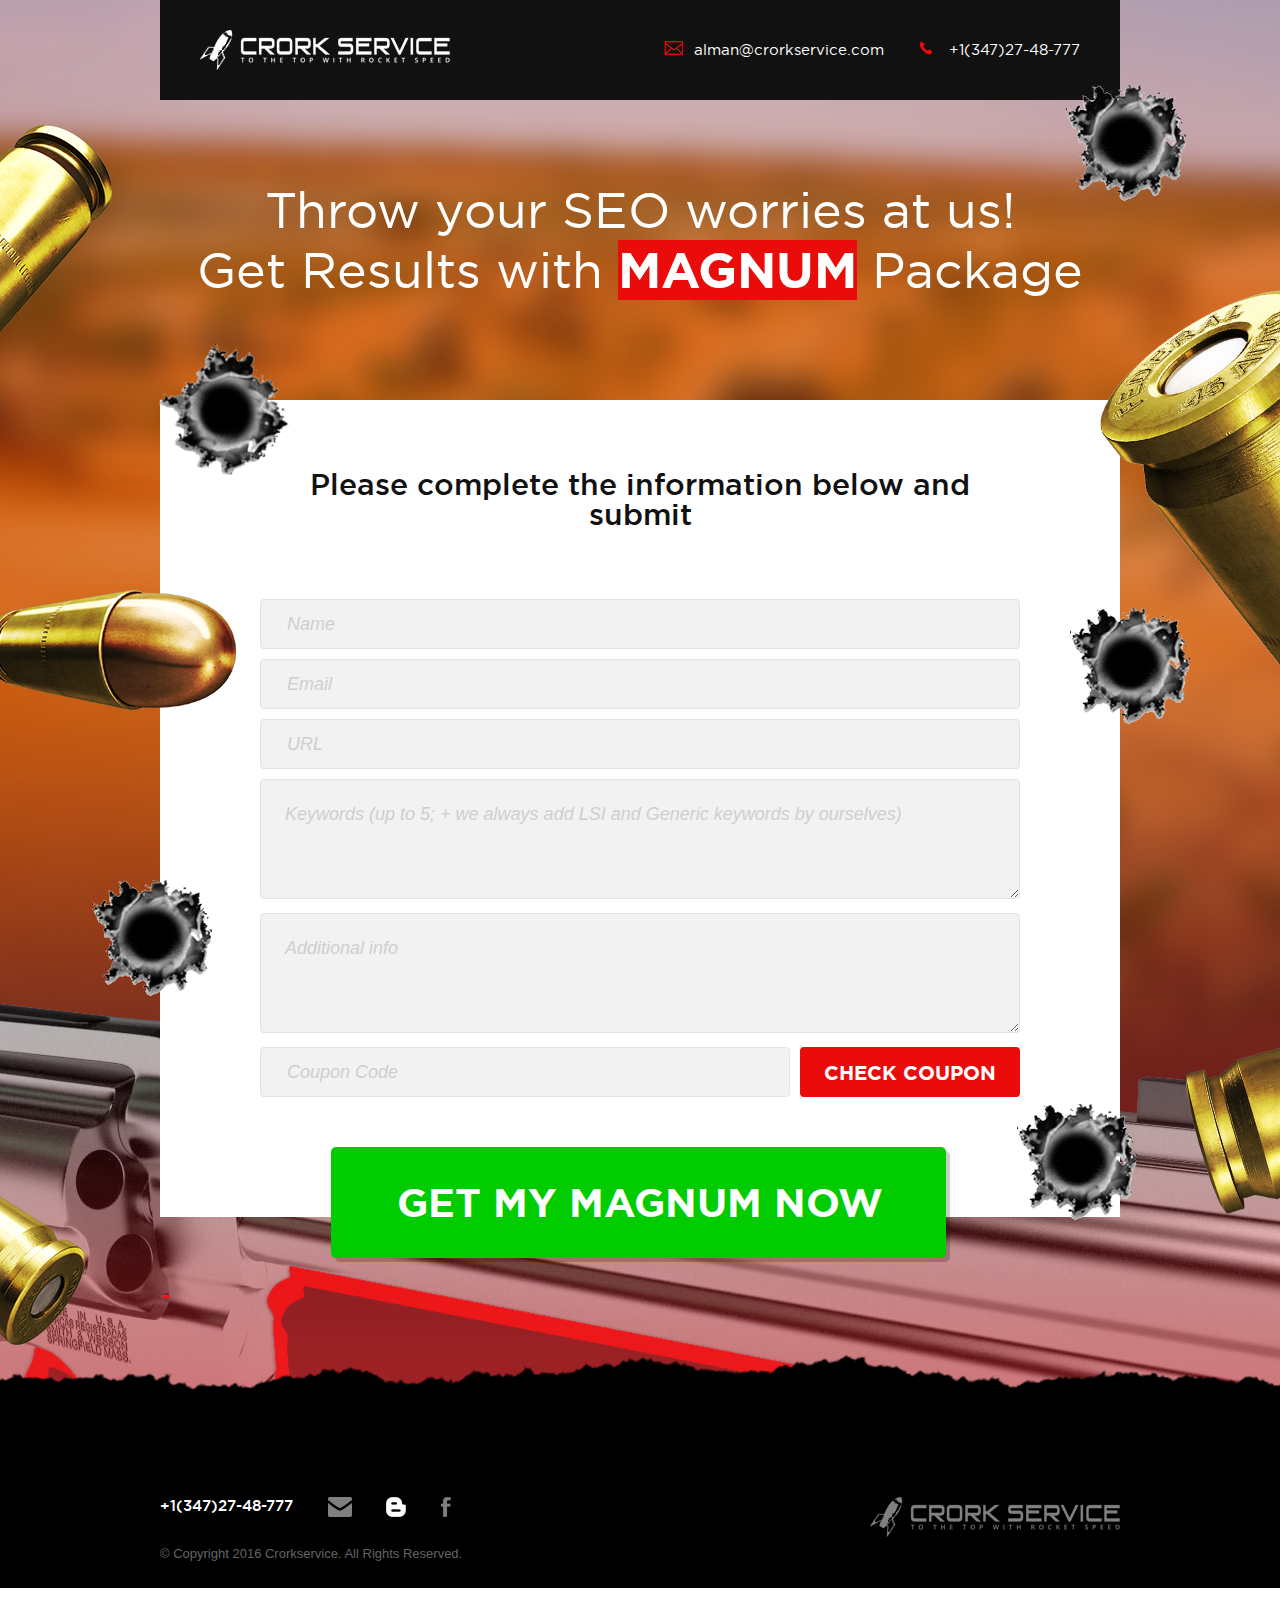
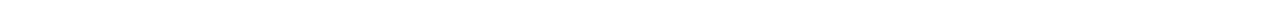
==== commit e03be8d3: "Fixes" ====
--- a/order.html
+++ b/order.html
@@ -23,7 +23,7 @@
 <!--header-->
 <header class="head">
     <div class="logo">
-        <a href="#">
+        <a href="http://resellers.crork.com/">
             <img src="images/logo.jpg">
         </a>
     </div>
--- a/css/main.css
+++ b/css/main.css
@@ -1277,6 +1277,7 @@
     padding: 10px 0 0 0;
     font-size: 26px;
 	text-decoration: none;
+	font-style: normal;
 }
 
 
@@ -1321,13 +1322,13 @@
 }
 
 .block9 .block-container .text-conteiner2{
-    max-width: 580px;
-    font-size: 18px;
-    line-height: 26px;
-    color: #eeeeee;
-    font-family: 'Open Sans', sans-serif;
-    font-style: italic;
-    padding: 0 0 0 50px;
+	max-width: 630px;
+	font-size: 20px;
+	line-height: 26px;
+	color: #eeeeee;
+	font-family: 'Open Sans', sans-serif;
+	font-style: italic;
+	padding: 0 0 0 50px;
 }
 
 .block9 .gun{
@@ -1486,7 +1487,6 @@
 .order{
     width: 100%;
     padding-bottom: 200px;
-    overflow: hidden;
 }
 
 .order .title{
